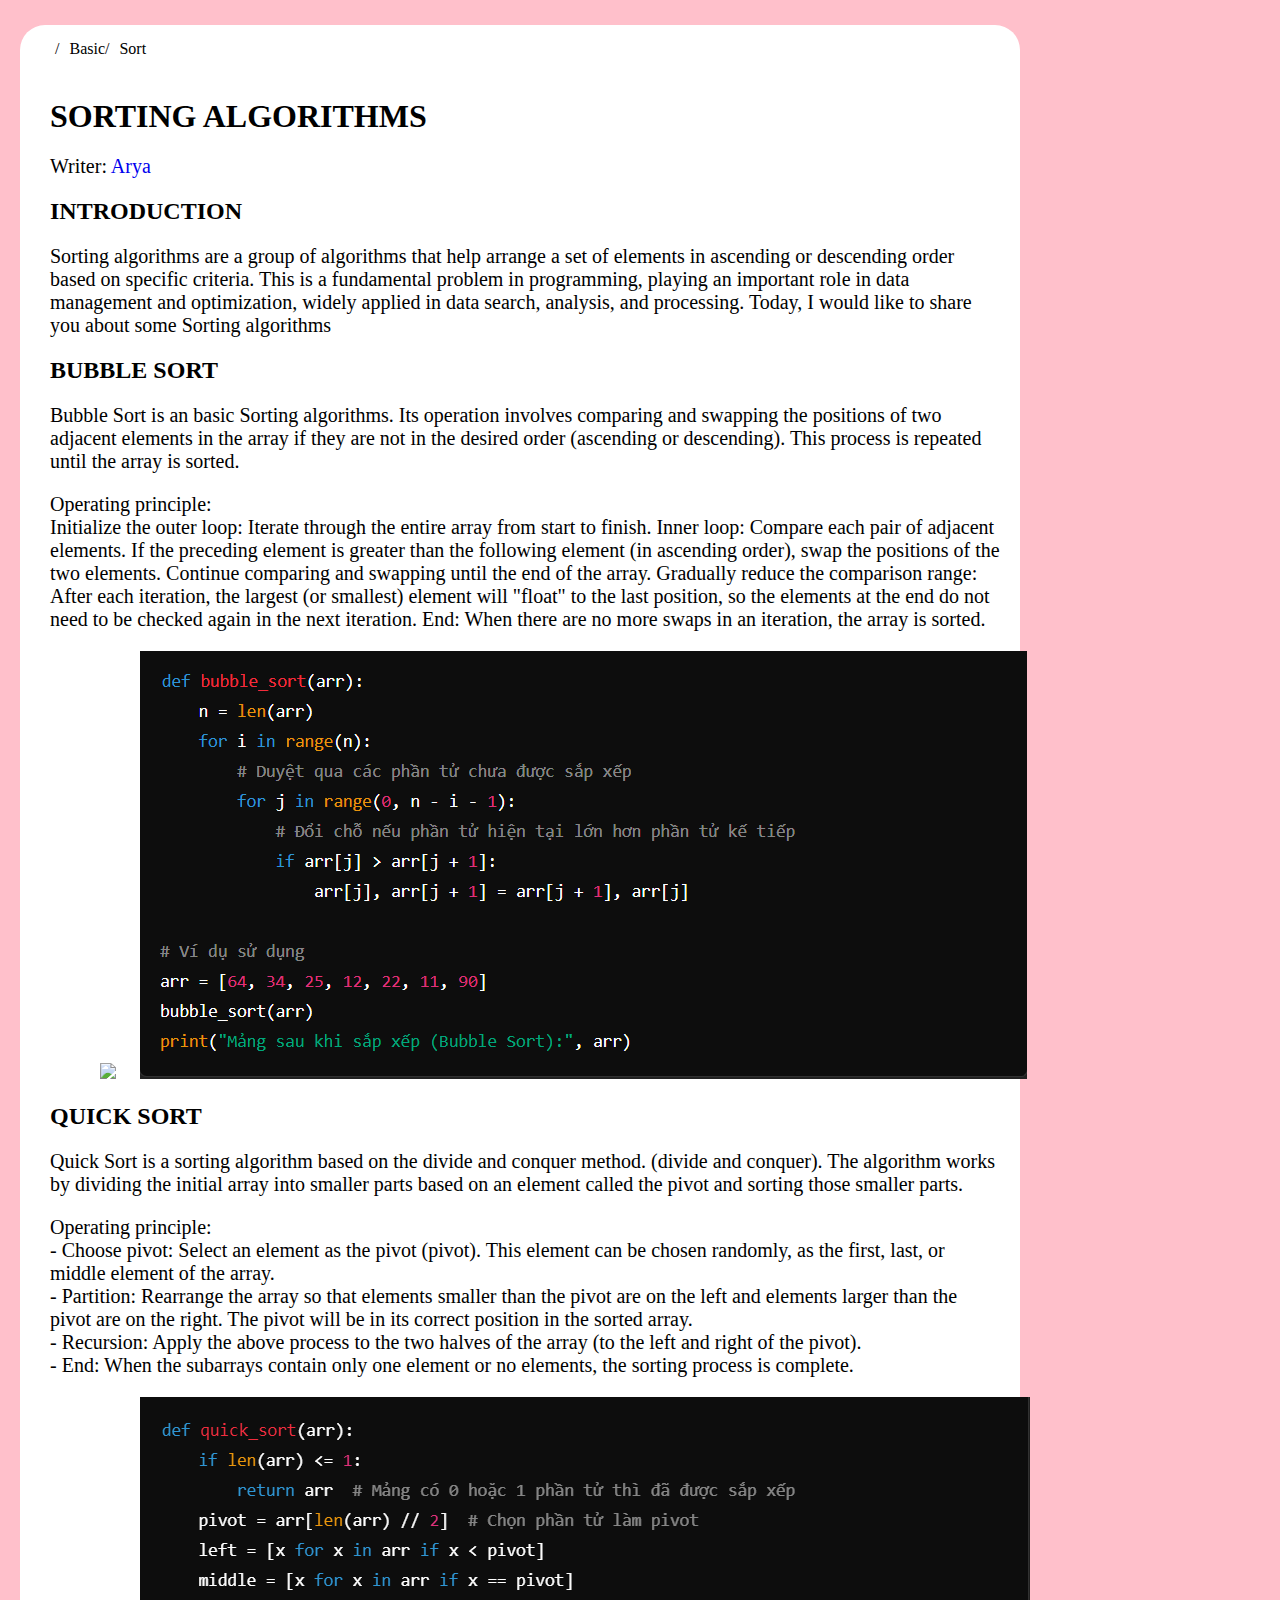
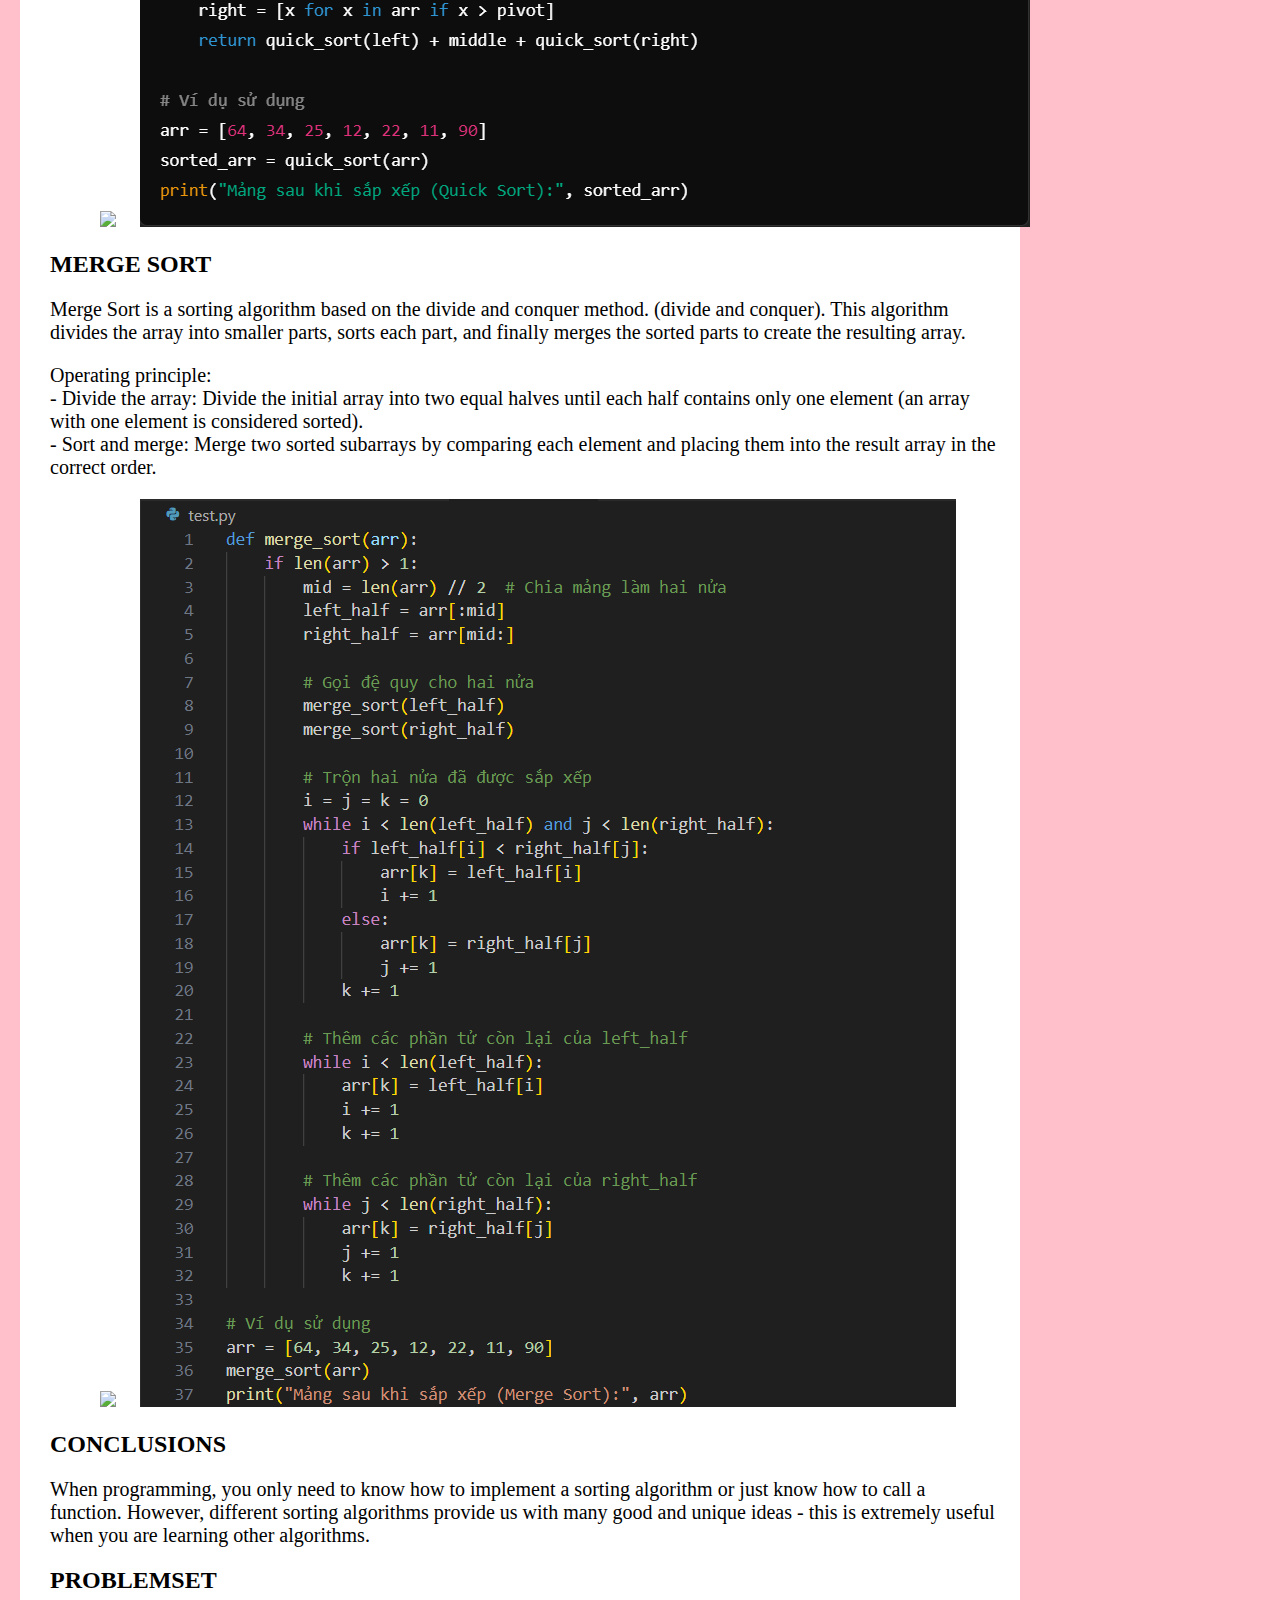
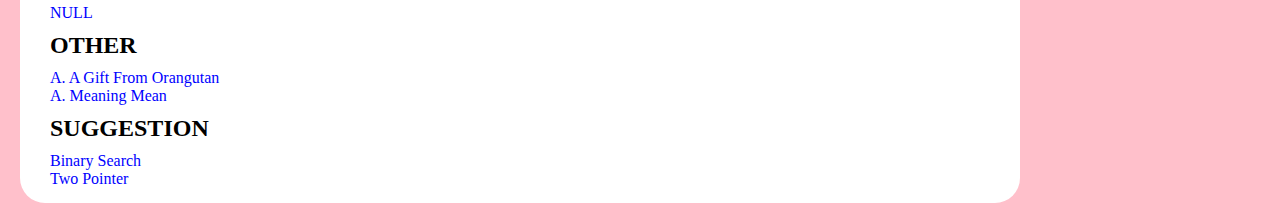
==== Sort.html @ 88424de5 "first commit" ====
<!DOCTYPE html>
<head>
    <title>Sort Algorithms</title>
    <link rel="stylesheet" href="style.css">
    <link rel="stylesheet" href="Lstyle.css">
</head>
<body>
    <script type="module" src="https://unpkg.com/ionicons@7.1.0/dist/ionicons/ionicons.esm.js"></script>
    <img class="free" src="https://product.hstatic.net/200000343865/product/1_52b3fda7268f4503bd7000f7c814a175_a10779b8ba8141efb451d539afcb28ae_master.jpg"/>
    <div class="main">
        <div class="address">
            <ul>
                <li><a href="Index.html"><ion-icon name="home-outline"></ion-icon>/</a><li>
                <li><a href="Basic.html">Basic/</a></li>
                <li><a>Sort</a></li>
            </ul>
        </div>
        <div class="form">
            <h1 class="element">SORTING ALGORITHMS</h1>
            <p class="element">Writer: <a href="#">Arya</a></p>
            <h2 class="element">INTRODUCTION</h2>
            <p class="element">Sorting algorithms are a group of algorithms that help arrange a set of elements in ascending or descending order based on specific criteria. This is a fundamental problem in programming, playing an important role in data management and optimization, widely applied in data search, analysis, and processing. Today, I would like to share you about some Sorting algorithms</p>
            
            <h2 class="element">BUBBLE SORT</h2>
            <p class="element">Bubble Sort is an basic Sorting algorithms. Its operation involves comparing and swapping the positions of two adjacent elements in the array if they are not in the desired order (ascending or descending). This process is repeated until the array is sorted.</p>
            <p class="element">Operating principle:<br> Initialize the outer loop: Iterate through the entire array from start to finish.
                Inner loop: Compare each pair of adjacent elements.
                If the preceding element is greater than the following element (in ascending order), swap the positions of the two elements.
                Continue comparing and swapping until the end of the array.
                Gradually reduce the comparison range: After each iteration, the largest (or smallest) element will "float" to the last position, so the elements at the end do not need to be checked again in the next iteration.
                End: When there are no more swaps in an iteration, the array is sorted.</p>
            <img class="element" src="https://upload.wikimedia.org/wikipedia/commons/c/c8/Bubble-sort-example-300px.gif"/>
            <img src="image/Bubble.png" alt="" class="element">
            
            <h2 class="element">QUICK SORT</h2>
            <p class="element">Quick Sort is a sorting algorithm based on the divide and conquer method. (divide and conquer). The algorithm works by dividing the initial array into smaller parts based on an element called the pivot and sorting those smaller parts.</p>
            <p class="element">Operating principle:
             <br>  - Choose pivot: Select an element as the pivot (pivot). This element can be chosen randomly, as the first, last, or middle element of the array.
             <br>  - Partition:
                Rearrange the array so that elements smaller than the pivot are on the left and elements larger than the pivot are on the right.
                The pivot will be in its correct position in the sorted array.
             <br>  - Recursion: Apply the above process to the two halves of the array (to the left and right of the pivot).
             <br>  - End: When the subarrays contain only one element or no elements, the sorting process is complete.</p>
             <img class="element" src="https://upload.wikimedia.org/wikipedia/commons/6/6a/Sorting_quicksort_anim.gif"/>
             <img src="image/Quick.png" alt="" class="element">

             <h2 class="element">MERGE SORT</h2>
            <p class="element">Merge Sort is a sorting algorithm based on the divide and conquer method. (divide and conquer). This algorithm divides the array into smaller parts, sorts each part, and finally merges the sorted parts to create the resulting array.</p>
            <p class="element">Operating principle:
             <br>  - Divide the array: Divide the initial array into two equal halves until each half contains only one element (an array with one element is considered sorted).
             <br>  - Sort and merge: Merge two sorted subarrays by comparing each element and placing them into the result array in the correct order.
            </p>
            <img class="element" src="https://upload.wikimedia.org/wikipedia/commons/c/cc/Merge-sort-example-300px.gif"/>
            <img src="image/Merge.png" alt="" class="element">
            
            <h2 class="element">CONCLUSIONS</h2>
            <p class="element">When programming, you only need to know how to implement a sorting algorithm or just know how to call a function.   However, different sorting algorithms provide us with many good and unique ideas - this is extremely useful when you are learning other algorithms.</p>
        
            <h2 class="element">PROBLEMSET</h2>
            <a href="#" class="element">NULL</a>
            <h2 class="element">OTHER</h2>
            <ul>
                <li><a href="https://codeforces.com/problemset/problem/2030/A" class="element">A. A Gift From Orangutan</a></li>
                <li><a href="https://codeforces.com/problemset/problem/2021/A" class="element">A. Meaning Mean</a></li>
            </ul>
            <h2 class="element">SUGGESTION</h2>
            <ul>
                <li><a href="Bs.html" class="element">Binary Search</a></li>
                <li><a href="TwoPointer.html" class="element">Two Pointer</a></li>
            </ul>
        </div>
    </div>
</body>
---- style.css ----
*{
    margin: 0;
    padding: 0;
    box-sizing: border-box;
}
body{
    background-color: pink;
}
.btn{
    position: absolute;
    top: 230px;
    left: 1250px;
    width: 100px;
    height: 40px;
}
.btn ul{
    list-style: none;
    display: flex;
}
.btn li a{
    padding: 10px 10px;
}
.btn li label{
    padding: 10px 10px;
}
a, a:hover{
    text-decoration: none;
}
nav{
    position: relative;
    left: 150px;
    background: black;
    width: 1250px;
    padding: 5px 40px;
    display: flex;
    align-items: center;
    scrollbar-width: none;
    border-radius: 25px;
}
nav a{
    color: #fff;
}
.logo {
    flex: 1;
}
.logo a{
    display: flex;
    align-items: center;
    font-size: 20px;
}
.logo a:hover{
    color: #fff;
}
.logo img{
    width: 180px;
    margin-right: 10px;
}
.menu{
    display: flex;
    align-items: center;
    list-style: none;
    padding: 0px 25px;
}
.menu li{
    padding: 15px 10px;
    font-size: 16px;
}
.menu li ul.dropdown li{
    display: block;
}
.menu li ul.dropdown{
    border-radius: 25px;
    width: 100px;
    background: black;
    position: absolute;
    z-index: 999;
    display: none;
}
.menu li:hover ul.dropdown{
    display: block;
}
.menu li ul.dropdown li:hover{
    cursor: pointer;
}
.toggle{
    font-size: 30px;
    display: none;
}
@media screen and (max-width: 600px){
    nav{
        display: block;
        position: relative;
        padding: 15px 20px;
    }
    .menu{
        margin-top: 15px;
        display: none;
    }
    .menu.active, .toggle{
        display: block;
    }
    .toggle{
        position: absolute;
        top: 25px;
        right: 20px;
    }
}
.search{
    --padding: 24px;


    position: relative;
    top: 10px;
    left: 26%;
    width: 650px;
    display: flex;
    align-items: center;
    padding: var(--padding);
    border-radius: 28px;
    border: 1px solid black;
    background: #f6f6f6;
}
.search-input{
    font-size: 20px;
    font-family: 'Lexend', sans-serif;
    color: #333333;
    margin-left: var(--padding);
    outline: none;
    border: none;
    background: #f6f6f6;
    width: 600px;
}
.search-input::placeholder,
.search-icon{
    color: rgba(0,0,0,0.5);
}
.search-icon:hover{
    cursor: pointer;
}
ul.big-menu{
    position: relative;
    top: 20px;
    left: 10%;
    display: flex;
    list-style: none;
}
ul.big-menu li h2{
    padding: 25px 5px;
    color: white;
}
ul.big-menu li ul{
    padding: 5px 85px;
}
ul.big-menu li ul li{
    display: block;
    margin: auto;
    list-style: none;
    left: 0%;
    padding: 6px 1px;
}
ul.big-menu li ul li a{
    padding: 2px 5px;
    border-radius: 5px;
    color: white;
}
ul.big-menu li ul li a:hover{
    opacity: 1;
    border: 2px solid black;
    background: blue;
    cursor: pointer;
}
.scaled{
    position: relative;
    left: 150px;
    width: 500px;
    height: 250px;
    transition: transform 0.3s ease;
    border-radius: 25px;
}
---- Lstyle.css ----
.main{
    position: relative;
    top: 25px;
    left: 20px;
    background-color: white;
    border-radius: 25px ;
    width: 1000px;
}
img.free{
    position: absolute;
    top: 25px;
    right: 20px;
    width: 450px;
    border-radius: 25px;
}
.address{
    position: relative;
    left: 15px;
}
.address ul{
    padding: 15px 15px;
    list-style: none;
    display: flex;
}
.address ul li a{
    padding: 0px 5px;
    color: black;
}
.address ul li a:hover{
    color: black;
    cursor: pointer;
}
.form{
    position: relative;
    left: 5px;
    padding: 15px;
}
.element{
    padding: 10px;
}
p.element{
    font-size: 20px;
}
.form img{
    position: relative; left: 50px;
}
.form ul{
    list-style: none;
}
a.element{
    color: blue;
}
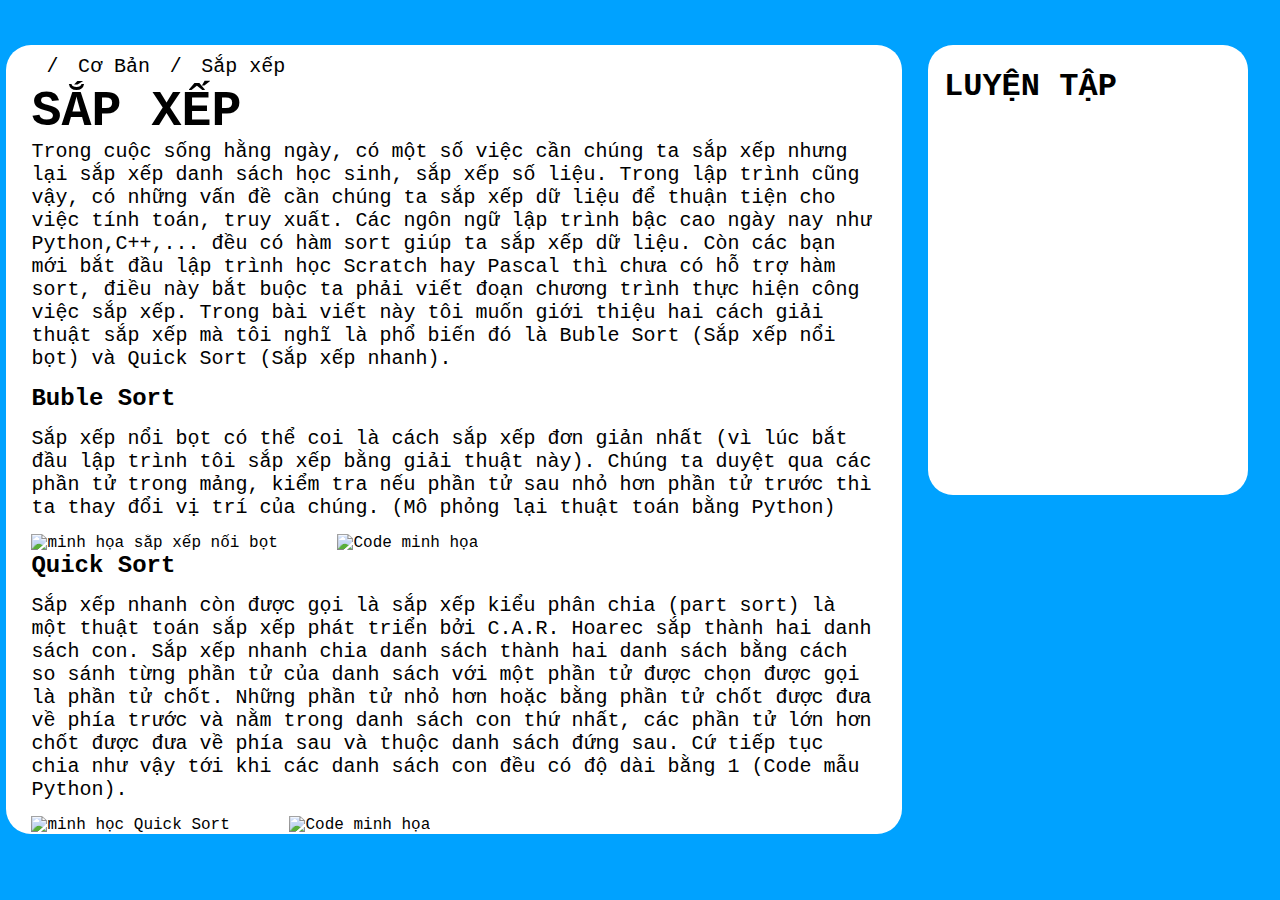
==== commit 8791dea6: "Add files via upload" ====
--- a/Sort.html
+++ b/Sort.html
@@ -1,73 +1,43 @@
-<!DOCTYPE html>
-<head>
-    <title>Sort Algorithms</title>
-    <link rel="stylesheet" href="style.css">
-    <link rel="stylesheet" href="Lstyle.css">
-</head>
-<body>
-    <script type="module" src="https://unpkg.com/ionicons@7.1.0/dist/ionicons/ionicons.esm.js"></script>
-    <img class="free" src="https://product.hstatic.net/200000343865/product/1_52b3fda7268f4503bd7000f7c814a175_a10779b8ba8141efb451d539afcb28ae_master.jpg"/>
-    <div class="main">
-        <div class="address">
-            <ul>
-                <li><a href="Index.html"><ion-icon name="home-outline"></ion-icon>/</a><li>
-                <li><a href="Basic.html">Basic/</a></li>
-                <li><a>Sort</a></li>
-            </ul>
-        </div>
-        <div class="form">
-            <h1 class="element">SORTING ALGORITHMS</h1>
-            <p class="element">Writer: <a href="#">Arya</a></p>
-            <h2 class="element">INTRODUCTION</h2>
-            <p class="element">Sorting algorithms are a group of algorithms that help arrange a set of elements in ascending or descending order based on specific criteria. This is a fundamental problem in programming, playing an important role in data management and optimization, widely applied in data search, analysis, and processing. Today, I would like to share you about some Sorting algorithms</p>
-            
-            <h2 class="element">BUBBLE SORT</h2>
-            <p class="element">Bubble Sort is an basic Sorting algorithms. Its operation involves comparing and swapping the positions of two adjacent elements in the array if they are not in the desired order (ascending or descending). This process is repeated until the array is sorted.</p>
-            <p class="element">Operating principle:<br> Initialize the outer loop: Iterate through the entire array from start to finish.
-                Inner loop: Compare each pair of adjacent elements.
-                If the preceding element is greater than the following element (in ascending order), swap the positions of the two elements.
-                Continue comparing and swapping until the end of the array.
-                Gradually reduce the comparison range: After each iteration, the largest (or smallest) element will "float" to the last position, so the elements at the end do not need to be checked again in the next iteration.
-                End: When there are no more swaps in an iteration, the array is sorted.</p>
-            <img class="element" src="https://upload.wikimedia.org/wikipedia/commons/c/c8/Bubble-sort-example-300px.gif"/>
-            <img src="image/Bubble.png" alt="" class="element">
-            
-            <h2 class="element">QUICK SORT</h2>
-            <p class="element">Quick Sort is a sorting algorithm based on the divide and conquer method. (divide and conquer). The algorithm works by dividing the initial array into smaller parts based on an element called the pivot and sorting those smaller parts.</p>
-            <p class="element">Operating principle:
-             <br>  - Choose pivot: Select an element as the pivot (pivot). This element can be chosen randomly, as the first, last, or middle element of the array.
-             <br>  - Partition:
-                Rearrange the array so that elements smaller than the pivot are on the left and elements larger than the pivot are on the right.
-                The pivot will be in its correct position in the sorted array.
-             <br>  - Recursion: Apply the above process to the two halves of the array (to the left and right of the pivot).
-             <br>  - End: When the subarrays contain only one element or no elements, the sorting process is complete.</p>
-             <img class="element" src="https://upload.wikimedia.org/wikipedia/commons/6/6a/Sorting_quicksort_anim.gif"/>
-             <img src="image/Quick.png" alt="" class="element">
-
-             <h2 class="element">MERGE SORT</h2>
-            <p class="element">Merge Sort is a sorting algorithm based on the divide and conquer method. (divide and conquer). This algorithm divides the array into smaller parts, sorts each part, and finally merges the sorted parts to create the resulting array.</p>
-            <p class="element">Operating principle:
-             <br>  - Divide the array: Divide the initial array into two equal halves until each half contains only one element (an array with one element is considered sorted).
-             <br>  - Sort and merge: Merge two sorted subarrays by comparing each element and placing them into the result array in the correct order.
-            </p>
-            <img class="element" src="https://upload.wikimedia.org/wikipedia/commons/c/cc/Merge-sort-example-300px.gif"/>
-            <img src="image/Merge.png" alt="" class="element">
-            
-            <h2 class="element">CONCLUSIONS</h2>
-            <p class="element">When programming, you only need to know how to implement a sorting algorithm or just know how to call a function.   However, different sorting algorithms provide us with many good and unique ideas - this is extremely useful when you are learning other algorithms.</p>
-        
-            <h2 class="element">PROBLEMSET</h2>
-            <a href="#" class="element">NULL</a>
-            <h2 class="element">OTHER</h2>
-            <ul>
-                <li><a href="https://codeforces.com/problemset/problem/2030/A" class="element">A. A Gift From Orangutan</a></li>
-                <li><a href="https://codeforces.com/problemset/problem/2021/A" class="element">A. Meaning Mean</a></li>
-            </ul>
-            <h2 class="element">SUGGESTION</h2>
-            <ul>
-                <li><a href="Bs.html" class="element">Binary Search</a></li>
-                <li><a href="TwoPointer.html" class="element">Two Pointer</a></li>
-            </ul>
-        </div>
-    </div>
-</body>+<!DOCTYPE html>
+<html>
+    <head>
+        <meta charset="utf-8"></meta>
+        <title>Sắp xếp</title>
+        <link rel="stylesheet" type="text/css" href="main2.css">
+        <script type="module" src="https://unpkg.com/ionicons@7.1.0/dist/ionicons/ionicons.esm.js"></script>
+        <script nomodule src="https://unpkg.com/ionicons@7.1.0/dist/ionicons/ionicons.js"></script>
+    </head>
+    <body>
+        <div class="containner">
+            <ul>
+                <li><a href="index.html"><ion-icon name="home-outline"></ion-icon></a></li>
+                <li><a>/</a></li>
+                <li><a href="basic.html">Cơ Bản</a></li>
+                <li><a>/</a></li>
+                <li><a>Sắp xếp</a></li>
+            </ul>
+            <h1>SẮP XẾP</h1>
+            <p>Trong cuộc sống hằng ngày, có một số việc cần chúng ta sắp xếp nhưng lại sắp xếp danh sách học sinh, sắp xếp số liệu. Trong lập
+            trình cũng vậy, có những vấn đề cần chúng ta sắp xếp dữ liệu để thuận tiện cho việc tính toán, truy xuất. Các ngôn ngữ lập trình bậc cao
+            ngày nay như Python,C++,... đều có hàm sort giúp ta sắp xếp dữ liệu. Còn các bạn mới bắt đầu lập trình học Scratch hay Pascal thì chưa có
+            hỗ trợ hàm sort, điều này bắt buộc ta phải viết đoạn chương trình thực hiện công việc sắp xếp. Trong bài viết này tôi muốn giới thiệu hai 
+            cách giải thuật sắp xếp mà tôi nghĩ là phổ biến đó là Buble Sort (Sắp xếp nổi bọt) và Quick Sort (Sắp xếp nhanh).
+            </p>
+            <h2>Buble Sort</h2>
+            <p>Sắp xếp nổi bọt có thể coi là cách sắp xếp đơn giản nhất (vì lúc bắt đầu lập trình tôi sắp xếp bằng giải thuật này). Chúng ta duyệt qua
+            các phần tử trong mảng, kiểm tra nếu phần tử sau nhỏ hơn phần tử trước thì ta thay đổi vị trí của chúng. (Mô phỏng lại thuật toán bằng Python)
+            </p>
+            <img src="https://upload.wikimedia.org/wikipedia/commons/c/c8/Bubble-sort-example-300px.gif" alt="minh họa sắp xếp nổi bọt">
+            <img src="img/Buble Sort.png" alt="Code minh họa">
+            <h2>Quick Sort</h2>
+            <p>Sắp xếp nhanh còn được gọi là sắp xếp kiểu phân chia (part sort) là một thuật toán sắp xếp phát triển bởi C.A.R. Hoarec sắp thành hai danh sách con. Sắp xếp nhanh chia danh sách thành hai danh sách bằng cách so sánh từng phần tử của danh sách với một phần tử được chọn được gọi là phần tử chốt. 
+            Những phần tử nhỏ hơn hoặc bằng phần tử chốt được đưa về phía trước và nằm trong danh sách con thứ nhất, các phần tử lớn hơn chốt được đưa về phía sau và thuộc danh sách đứng sau. 
+            Cứ tiếp tục chia như vậy tới khi các danh sách con đều có độ dài bằng 1 (Code mẫu Python).</p>
+            <img src="https://upload.wikimedia.org/wikipedia/commons/6/6a/Sorting_quicksort_anim.gif" alt="minh học Quick Sort">
+            <img src="img/Quick Sort.png" alt="Code minh họa">
+        </div>
+        <div class="tag">
+            <h1>LUYỆN TẬP</h1>
+        </div>
+    </body>
+</html>--- a/main2.css
+++ b/main2.css
@@ -0,0 +1,71 @@
+*
+{
+  margin: 0;
+  padding: 0;
+  box-sizing: border-box;
+}
+body 
+{
+  display: flex;
+  justify-content: center;
+  align-items: center;
+  min-height: 100vh;
+  background: rgb(0, 162, 255);
+  font-family: 'Courier New', Courier, monospace;
+}
+.containner{
+  position: absolute;
+  left: 0.5%;
+  top: 5%;
+  width: 70%;
+  background-color: white;
+  border-radius: 25px;
+}
+.containner ul{
+  position: relative;
+  top: 10px;
+  left: 25px;
+}
+.containner ul li{
+  list-style: none;
+  display: inline;
+  padding: 15px 5px;
+}
+.containner ul li a{
+  color: black;
+  font-size: 20px;
+  text-decoration: none;
+}
+.containner ul li a:hover{
+  cursor: pointer;
+}
+.containner h1{
+  position: relative;
+  top: 15px;
+  left: 25px;
+  font-size: 50px;
+}
+.containner p{
+  padding: 15px 25px;
+  font-size: 20px;
+}
+.containner h2{
+  padding: 0px 25px;
+}
+.containner img{
+  padding: 0px 25px;
+}
+.tag{
+  position: absolute;
+  right: 2.5%;
+  top: 5%;
+  width: 25%;
+  background-color: white;
+  height: 50%;
+  border-radius: 25px;
+}
+.tag h1{
+  position: relative;
+  top: 5%;
+  left: 5%;
+}